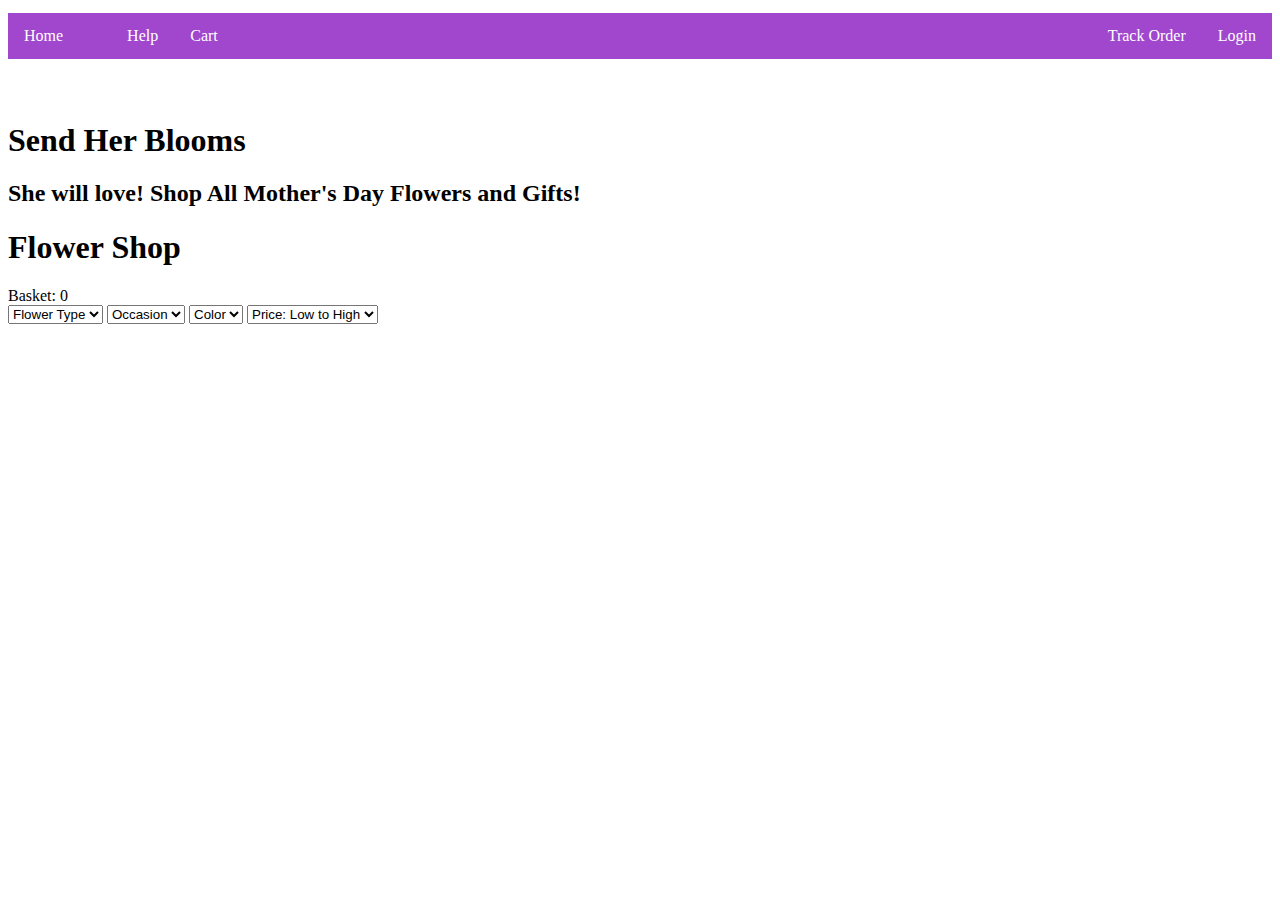
==== index.html @ 0be64547 "v1" ====
<!DOCTYPE html>
<html lang="en">
  <head>
    <meta charset="UTF-8" />
    <meta name="viewport" content="width=device-width, initial-scale=1.0" />
    <title>Document</title>
    <link rel="stylesheet" href="navbar.css">
  </head>

  <body>
    <ul class="topnav">
      <li><a class="active" href="index.html">Home </a></li>
      <li><a href="add-question.html"></a></li>
      <li><a href="make-a-quiz.html"> Help</a></li>
      <li><a href="take-a-quiz.html"> Cart </a></li>
      
      <li class="right"> <a href="login.html">Login</a>
      <li class="right"> <a href="login.html">Track Order</a>
      
      
      </li>
    </ul>


   
  </body>

  <div id="header">
		<h1>Send Her Blooms</h1>
		<h2>She will love! Shop All Mother's Day Flowers and Gifts!</h2>
	</div>

  <h1>Flower Shop</h1>
  <div id="basket-icon">Basket: <span id="basket-count">0</span></div>
</header>
<div id="filters">
  
		<select id="flowerType">
			<option value="">Flower Type</option>
		</select>
		<select id="occasion">
			<option value="">Occasion</option>
		</select>
		<select id="color">
			<option value="">Color</option>
	
	</div>
	<div id="products"></div>
  </select>
  <select id="sorting">
    <option value="low-to-high">Price: Low to High</option>
    <option value="high-to-low">Price: High to Low</option>
  </select>
</div>

  

</html>
---- navbar.css ----
ul.topnav {
    list-style-type: none;
    margin-top: 1%;
    margin-bottom: 5%;
    padding: 0;
    overflow: hidden;
    background-color: #a147ce;
  }
  
  ul.topnav li {float: left;}
  
  ul.topnav li a {
    display: block;
    color: white;
    text-align: center;
    padding: 14px 16px;
    text-decoration: none;
  }
  
  ul.topnav li a:hover:not(.active) {background-color: #f8ebcb;}
  
  ul.topnav li a.active {background-color:#a147ce; }
  
  ul.topnav li.right {float: right;}
  
  @media screen and (max-width: 600px) {
    ul.topnav li.right, 
    ul.topnav li {float: none;}
  }
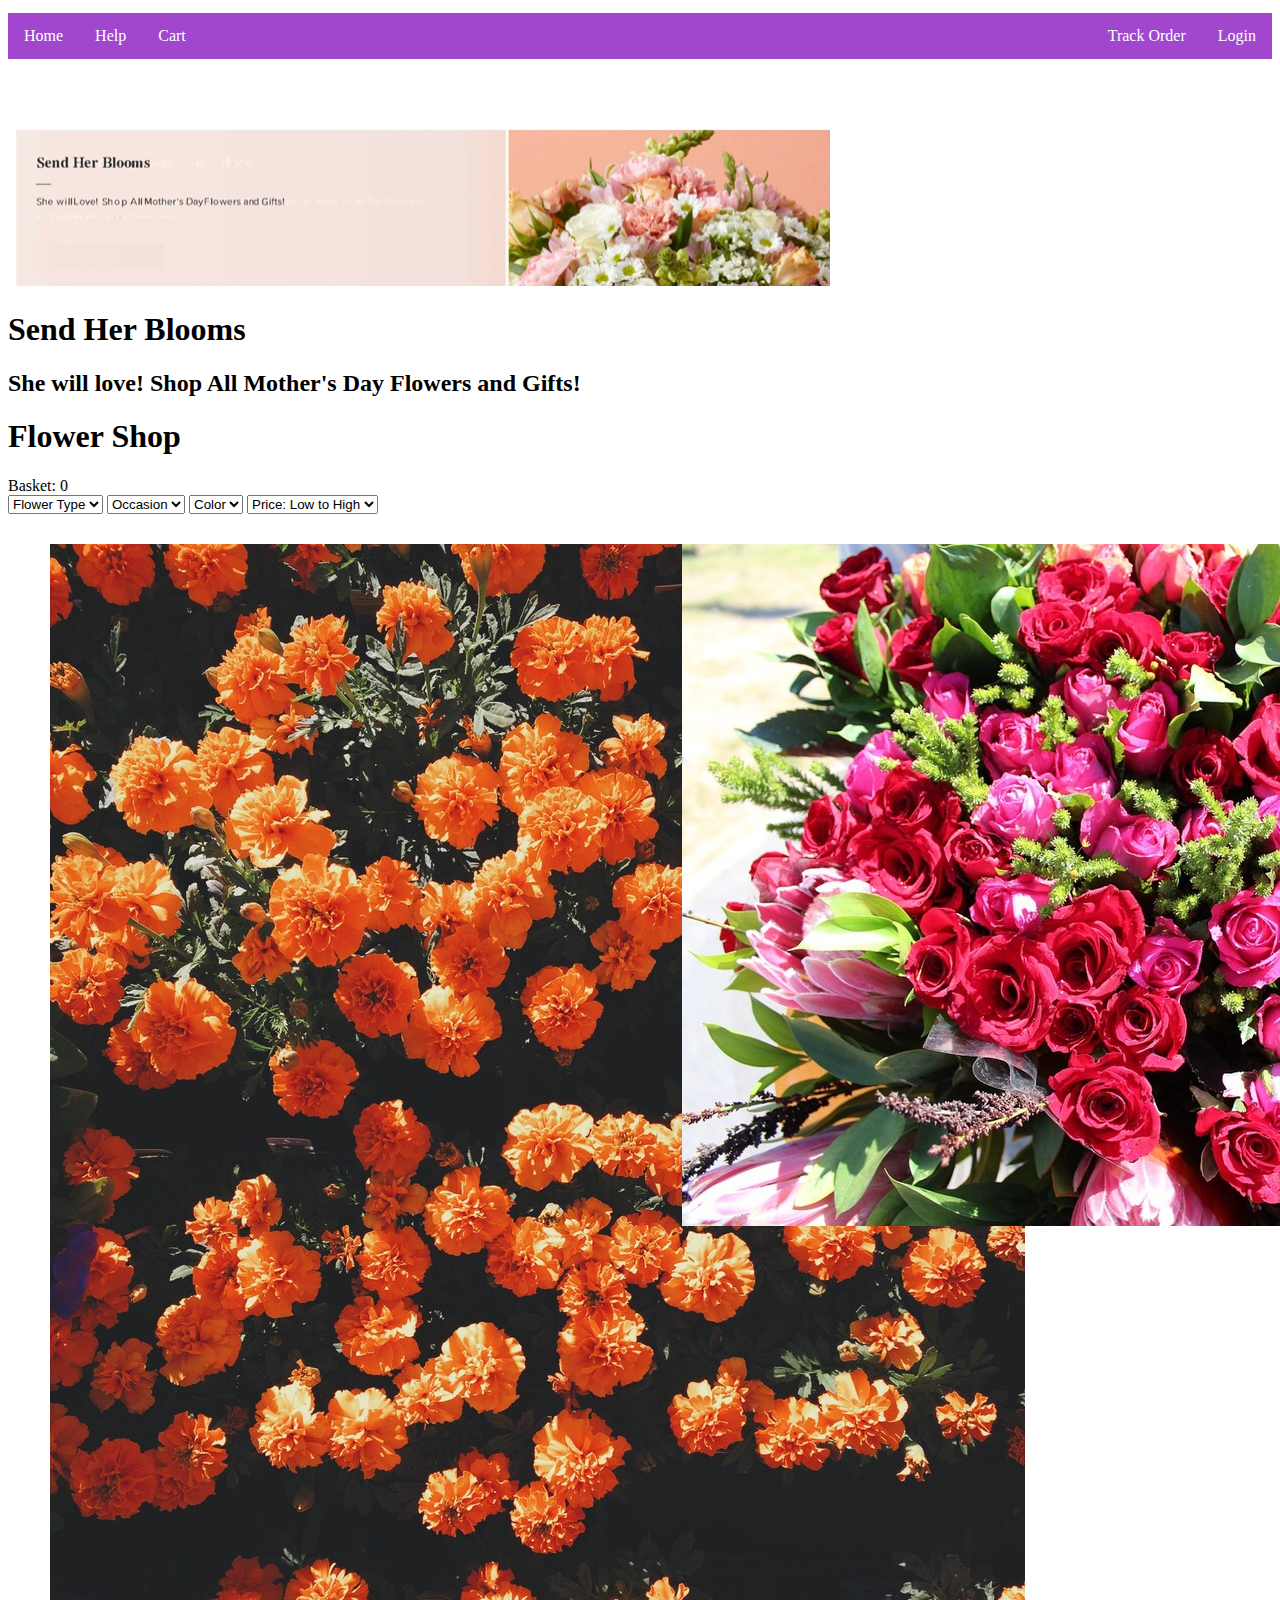
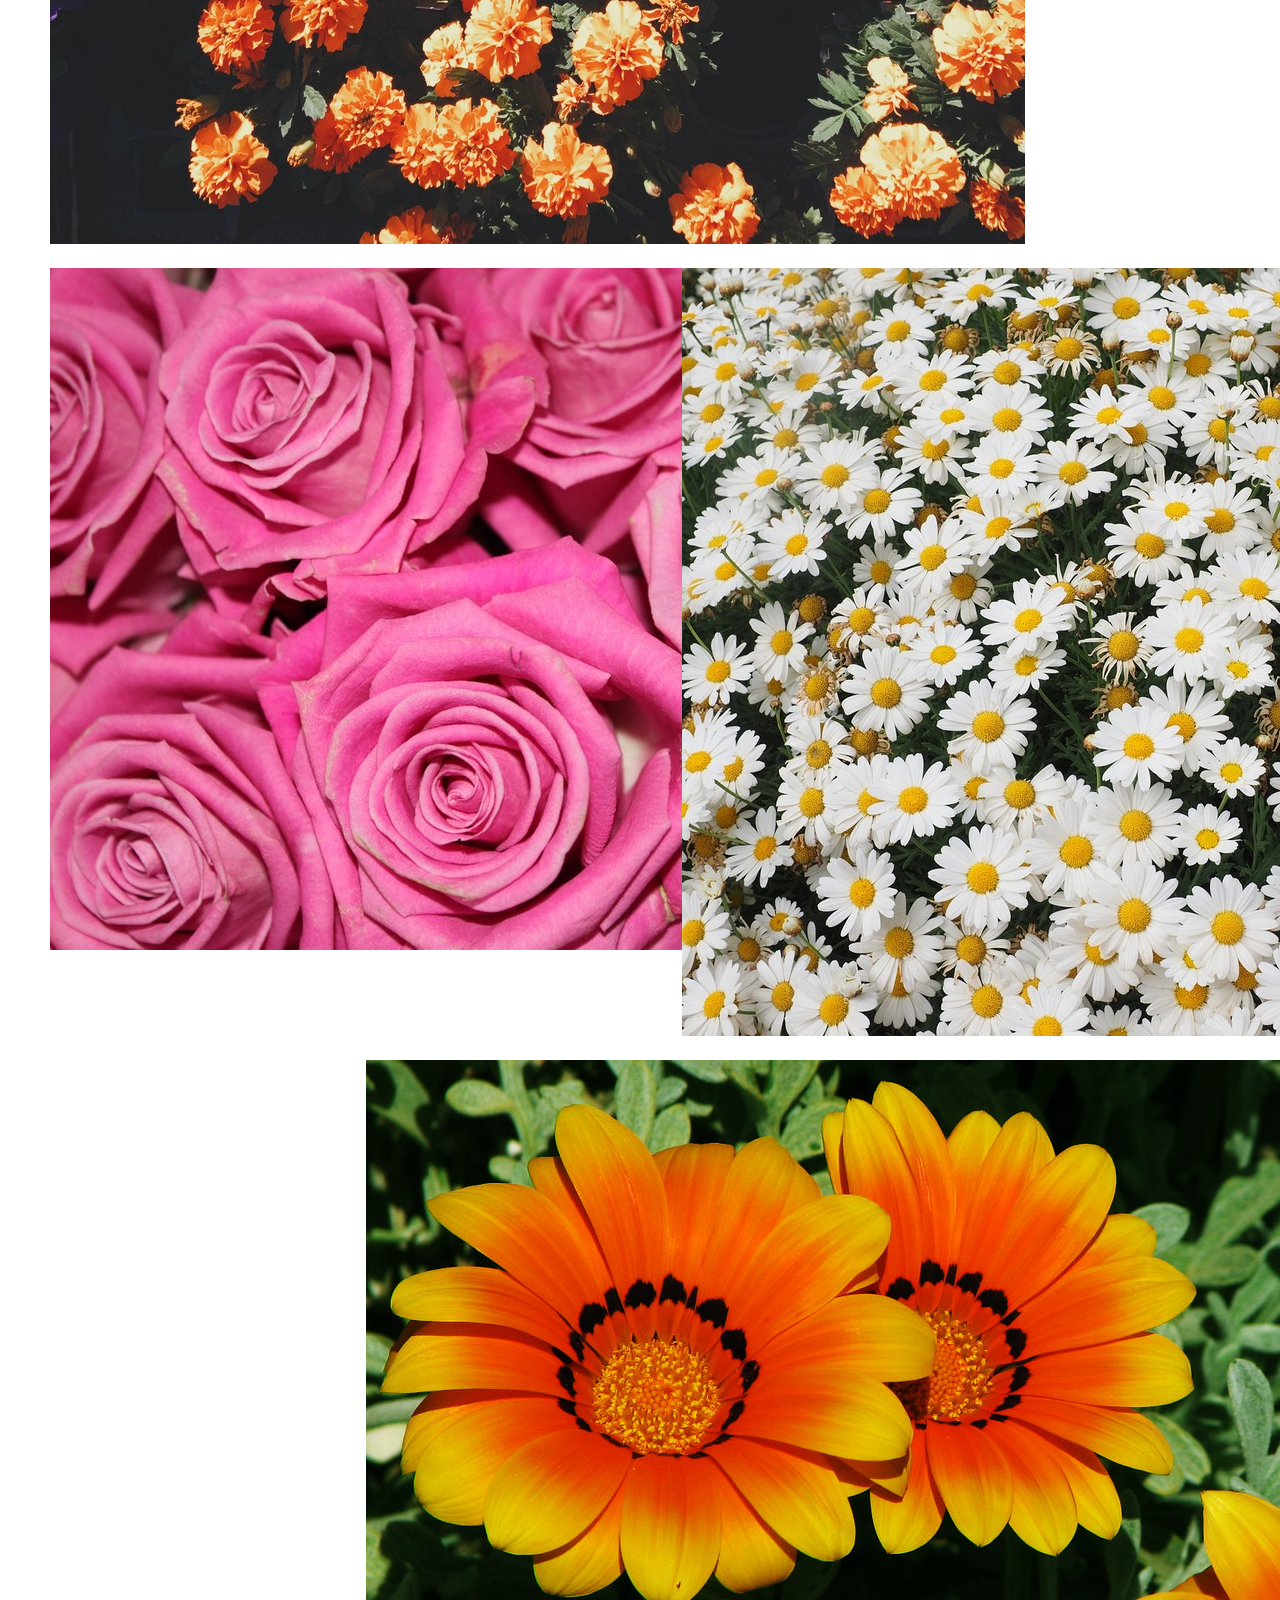
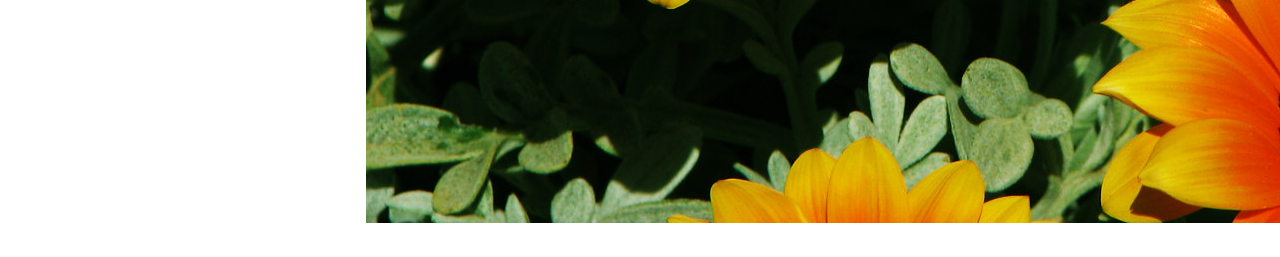
==== commit 731ddb06: "v2" ====
--- a/index.html
+++ b/index.html
@@ -1,58 +1,60 @@
 <!DOCTYPE html>
 <html lang="en">
-  <head>
-    <meta charset="UTF-8" />
-    <meta name="viewport" content="width=device-width, initial-scale=1.0" />
-    <title>Document</title>
+<head>
+    <meta charset="UTF-8">
+    <meta name="viewport" content="width=device-width, initial-scale=1.0">
+    <title>Flower Shop</title>
     <link rel="stylesheet" href="navbar.css">
-  </head>
+</head>
+<body>
 
-  <body>
-    <ul class="topnav">
-      <li><a class="active" href="index.html">Home </a></li>
-      <li><a href="add-question.html"></a></li>
-      <li><a href="make-a-quiz.html"> Help</a></li>
-      <li><a href="take-a-quiz.html"> Cart </a></li>
-      
-      <li class="right"> <a href="login.html">Login</a>
-      <li class="right"> <a href="login.html">Track Order</a>
-      
-      
-      </li>
-    </ul>
+<!-- Navigation Bar -->
+<ul class="topnav">
+    <li><a class="active" href="index.html">Home</a></li>
+    <li><a href="help.html">Help</a></li>
+    <li><a href="cart.html">Cart</a></li>
+    <li class="right"><a href="login.html">Login</a></li>
+    <li class="right"><a href="trackorder.html">Track Order</a></li>
+</ul>
 
+<!-- Header Image -->
+<img src="header.jpeg" alt="Header Image">
 
-   
-  </body>
-
-  <div id="header">
-		<h1>Send Her Blooms</h1>
-		<h2>She will love! Shop All Mother's Day Flowers and Gifts!</h2>
-	</div>
-
-  <h1>Flower Shop</h1>
-  <div id="basket-icon">Basket: <span id="basket-count">0</span></div>
-</header>
-<div id="filters">
-  
-		<select id="flowerType">
-			<option value="">Flower Type</option>
-		</select>
-		<select id="occasion">
-			<option value="">Occasion</option>
-		</select>
-		<select id="color">
-			<option value="">Color</option>
-	
-	</div>
-	<div id="products"></div>
-  </select>
-  <select id="sorting">
-    <option value="low-to-high">Price: Low to High</option>
-    <option value="high-to-low">Price: High to Low</option>
-  </select>
+<!-- Header -->
+<div id="header">
+    <h1>Send Her Blooms</h1>
+    <h2>She will love! Shop All Mother's Day Flowers and Gifts!</h2>
 </div>
 
-  
+<!-- Flower Shop -->
+<h1>Flower Shop</h1>
+<div id="basket-icon">Basket: <span id="basket-count">0</span></div>
 
+<!-- Filters -->
+<div id="filters">
+    <select id="flowerType">
+        <option value="">Flower Type</option>
+    </select>
+    <select id="occasion">
+        <option value="">Occasion</option>
+    </select>
+    <select id="color">
+        <option value="">Color</option>
+    </select>
+    <select id="sorting">
+        <option value="low-to-high">Price: Low to High</option>
+        <option value="high-to-low">Price: High to Low</option>
+    </select>
+</div>
+
+<!-- Flower Images -->
+<div class="flower-container">
+    <div class="flower-item"><a href="cart.html?flower=1"><img src="1.jpeg" alt="Flower 1"></a></div>
+    <div class="flower-item"><a href="cart.html?flower=2"><img src="2.jpeg" alt="Flower 2"></a></div>
+    <div class="flower-item"><a href="cart.html?flower=3"><img src="3.jpeg" alt="Flower 3"></a></div>
+    <div class="flower-item"><a href="cart.html?flower=4"><img src="4.jpeg" alt="Flower 4"></a></div>
+    <div class="flower-item"><a href="cart.html?flower=5"><img src="5.jpeg" alt="Flower 5"></a></div>
+</div>
+
+</body>
 </html>
--- a/navbar.css
+++ b/navbar.css
@@ -23,7 +23,19 @@
   
   ul.topnav li.right {float: right;}
   
-  @media screen and (max-width: 600px) {
-    ul.topnav li.right, 
-    ul.topnav li {float: none;}
-  }+
+
+
+  .flower-container {
+    display: flex;
+    flex-wrap: wrap;
+    justify-content: space-around; /* Adjust alignment */
+    margin-top: 20px; /* Adjust margin */
+    margin-bottom: 20px; /* Adjust margin */
+  }
+
+.flower-item {
+    flex: 0 0 calc(45% - 20px);
+    max-width: calc(45% - 20px);
+    margin: 10px;
+  }
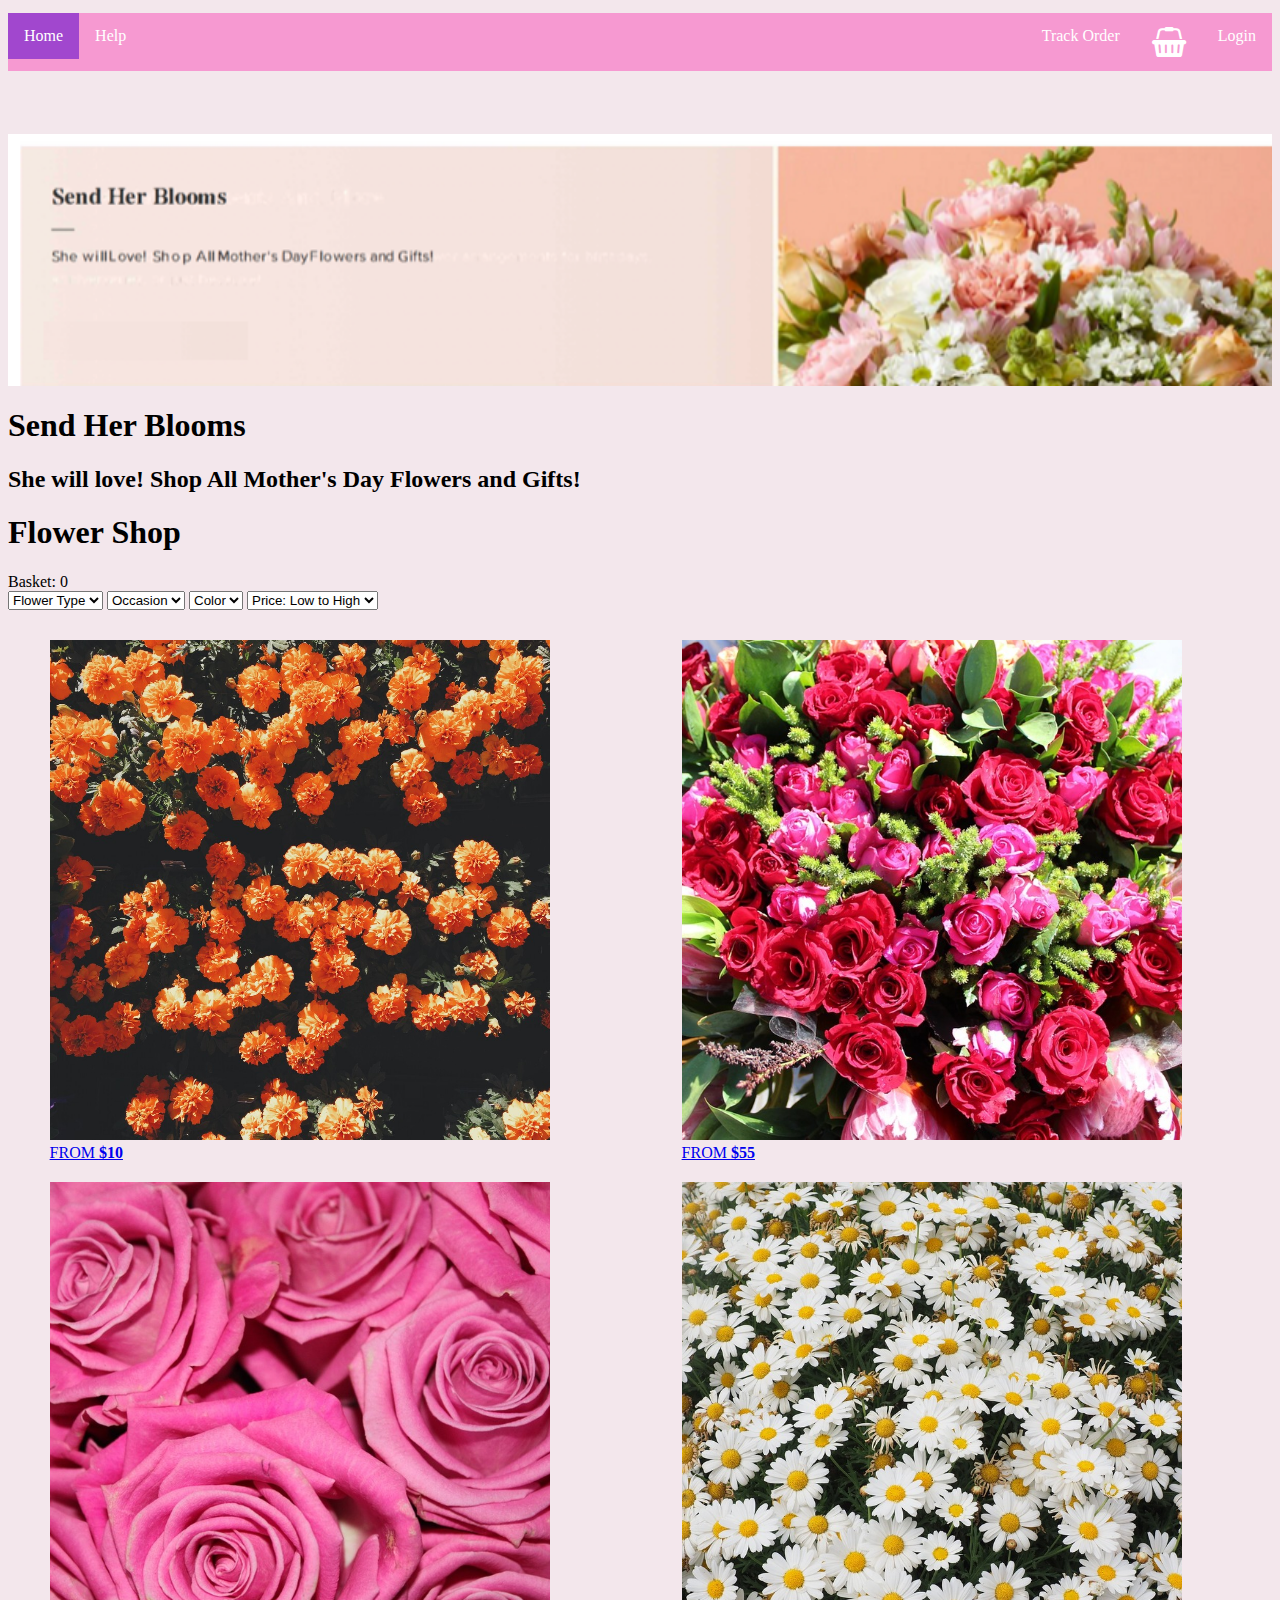
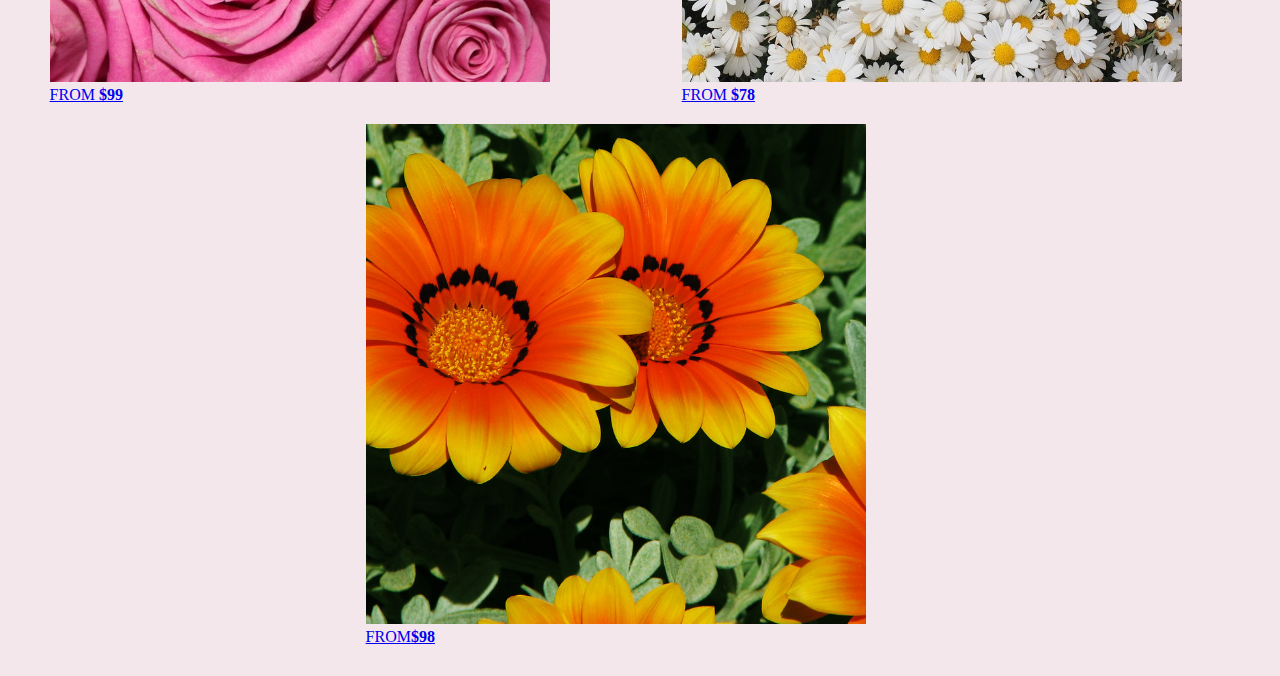
==== commit f87d9b86: "v3" ====
--- a/index.html
+++ b/index.html
@@ -5,27 +5,25 @@
     <meta name="viewport" content="width=device-width, initial-scale=1.0">
     <title>Flower Shop</title>
     <link rel="stylesheet" href="navbar.css">
+    <link rel="stylesheet" href="https://cdnjs.cloudflare.com/ajax/libs/font-awesome/4.7.0/css/font-awesome.min.css">
 </head>
 <body>
-
+<script src="cart.js"></script>
 <!-- Navigation Bar -->
 <ul class="topnav">
     <li><a class="active" href="index.html">Home</a></li>
     <li><a href="help.html">Help</a></li>
-    <li><a href="cart.html">Cart</a></li>
     <li class="right"><a href="login.html">Login</a></li>
+    <li class="right"><a href="cart.html"><i class="fa fa-shopping-basket" style="font-size:30px;"></i>
     <li class="right"><a href="trackorder.html">Track Order</a></li>
 </ul>
-
 <!-- Header Image -->
-<img src="header.jpeg" alt="Header Image">
-
+<img id="header-img" src="header.jpeg" alt="Header Image">
 <!-- Header -->
 <div id="header">
     <h1>Send Her Blooms</h1>
     <h2>She will love! Shop All Mother's Day Flowers and Gifts!</h2>
 </div>
-
 <!-- Flower Shop -->
 <h1>Flower Shop</h1>
 <div id="basket-icon">Basket: <span id="basket-count">0</span></div>
@@ -47,13 +45,44 @@
     </select>
 </div>
 
+
+
 <!-- Flower Images -->
 <div class="flower-container">
-    <div class="flower-item"><a href="cart.html?flower=1"><img src="1.jpeg" alt="Flower 1"></a></div>
-    <div class="flower-item"><a href="cart.html?flower=2"><img src="2.jpeg" alt="Flower 2"></a></div>
-    <div class="flower-item"><a href="cart.html?flower=3"><img src="3.jpeg" alt="Flower 3"></a></div>
-    <div class="flower-item"><a href="cart.html?flower=4"><img src="4.jpeg" alt="Flower 4"></a></div>
-    <div class="flower-item"><a href="cart.html?flower=5"><img src="5.jpeg" alt="Flower 5"></a></div>
+    <div class="flower-item">
+        <a href="cart.html?flower=1">
+            <img src="1.jpeg" alt="Flower 1">
+            <div class="flower-price">FROM <strong>$10</strong></div> <!-- Price tag -->
+        </a>
+    </div>
+    <!-- Repeat for other flower items -->
+    <div class="flower-item">
+        <a href="cart.html?flower=2">
+            <img src="2.jpeg" alt="Flower 2">
+            <div class="flower-price"> FROM <strong>$55</strong></div> <!-- Price tag -->
+        </a>
+    </div>
+    <div class="flower-item">
+        <a href="cart.html?flower=3">
+            <img src="3.jpeg" alt="Flower 1">
+            <div class="flower-price"> FROM <strong>$99</strong></div> <!-- Price tag -->
+        </a>
+    </div>
+    <div class="flower-item">
+        <a href="cart.html?flower=4">
+            <img src="4.jpeg" alt="Flower 4">
+            <div class="flower-price"> FROM <strong>$78</strong></div> <!-- Price tag -->
+        </a>
+    </div>
+    <div class="flower-item">
+        <a href="cart.html?flower=5">
+            <img src="5.jpeg" alt="Flower 5">
+            <div class="flower-price"> FROM<strong>$98</strong></div> <!-- Price tag -->
+        </a>
+    </div>
+
+
+  
 </div>
 
 </body>
--- a/navbar.css
+++ b/navbar.css
@@ -4,7 +4,7 @@
     margin-bottom: 5%;
     padding: 0;
     overflow: hidden;
-    background-color: #a147ce;
+    background-color: #f699d1;
   }
   
   ul.topnav li {float: left;}
@@ -22,6 +22,11 @@
   ul.topnav li a.active {background-color:#a147ce; }
   
   ul.topnav li.right {float: right;}
+
+  .topnav {
+    margin: 0; /* Remove any default margin */
+    padding: 0; /* Remove any default padding */
+}
   
 
 
@@ -39,3 +44,20 @@
     max-width: calc(45% - 20px);
     margin: 10px;
   }
+
+  .flower-container .flower-item img {
+    width: 500px; /* Set the width as per your requirement */
+    height: 500px; /* Set the height as per your requirement */
+    object-fit: cover; /* Maintain aspect ratio and cover container */
+}
+
+#header-img {
+  width: 100%; /* Set the width to 100% */
+  height: auto; /* Maintain aspect ratio */
+  display: block; /* Ensure the image behaves as a block-level element */
+  margin-top: 0; /* Remove any top margin */
+}
+
+body {
+  background-color: #f3e7ec; /* Set the background color */
+}